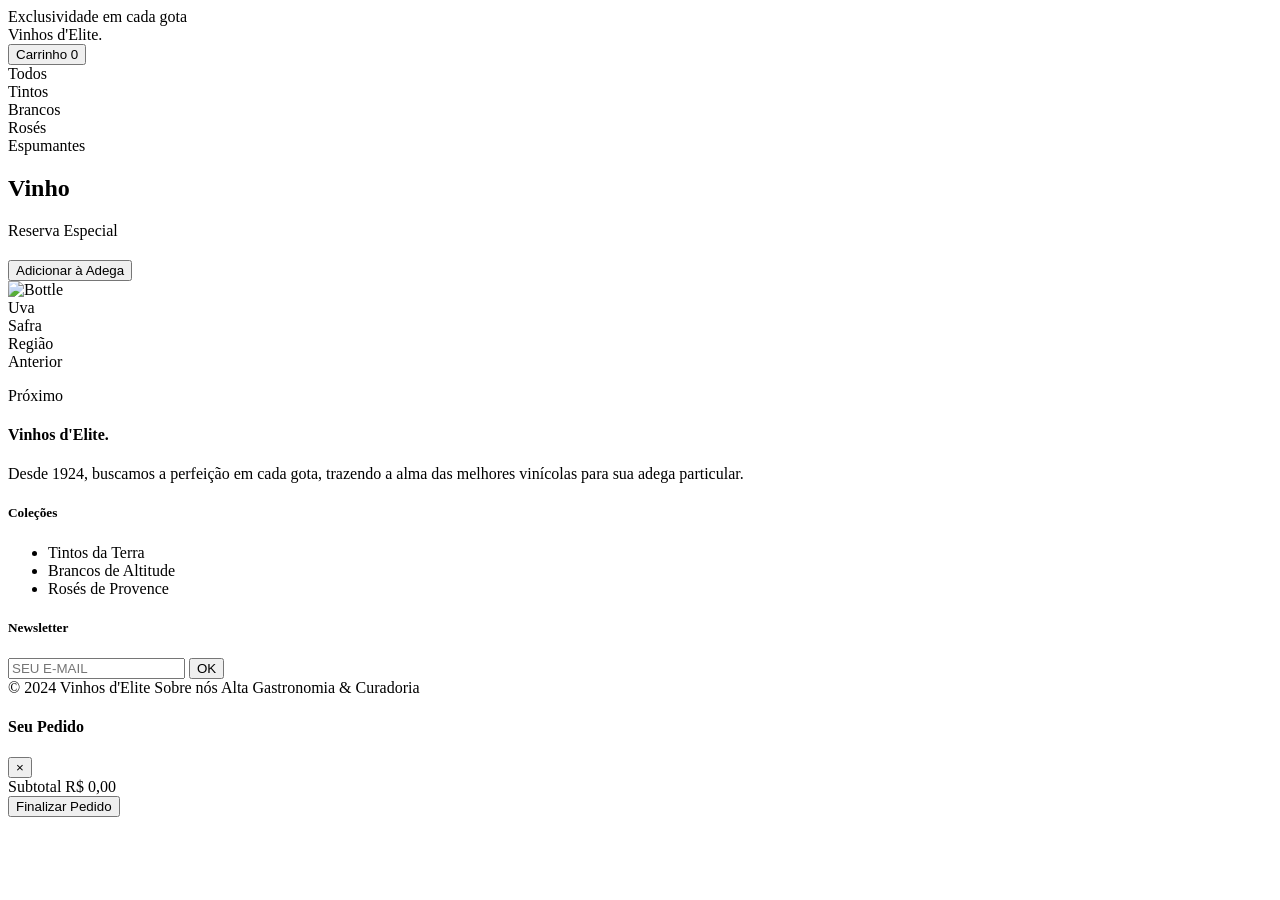
==== pages/index.html @ c45c30ec "mais um dia" ====
<!DOCTYPE html>
<html lang="pt-br">
<head>
    <meta charset="UTF-8">
    <meta name="viewport" content="width=device-width, initial-scale=1.0">
    <title>Vinhos d'Elite | Experiência Sommelier</title>
    <link rel="stylesheet" href="../assets/css/style.css">
</head>
<body>
    <header class="header">
        <div class="header-inner">
            <div class="meta-info">Exclusividade em cada gota</div>
            <div class="logo font-serif">Vinhos d'Elite<span class="logo-dot">.</span></div>
            <div class="header-actions">
                <button id="cartBtn" class="cart-btn">
                    <span class="cart-label">Carrinho</span>
                    <span id="cartCount" class="cart-count">0</span>
                </button>
            </div>
        </div>
        <nav class="nav-bar">
            <div class="nav-container">
                <div class="nav-item active" data-category="all">Todos</div>
                <div class="nav-item" data-category="tinto">Tintos</div>
                <div class="nav-item" data-category="branco">Brancos</div>
                <div class="nav-item" data-category="rose">Rosés</div>
                <div class="nav-item" data-category="espumante">Espumantes</div>
            </div>
        </nav>
    </header>

    <main class="main-content">
        <section class="info-section">
            <h1 id="watermarkText" class="watermark font-serif italic">Vinho</h1>
            <div id="activeWineInfo" class="wine-content">
                <span id="wineGenre" class="wine-genre">Reserva Especial</span>
                <h2 id="wineName" class="wine-name font-serif italic"></h2>
                <p id="wineDesc" class="wine-description"></p>
                <div class="price-container font-serif">
                    <span id="winePrice" class="price-value italic"></span>
                    <span id="wineRegionLabel" class="region-label"></span>
                </div>
                <button id="addToAdega" class="btn-primary">Adicionar à Adega</button>
            </div>
        </section>

        <section class="visual-section">
            <div class="visual-accent"></div>
            <div class="bottle-container">
                <div class="bottle-frame">
                    <img id="activeWinePhoto" src="" alt="Bottle" class="bottle-image">
                    <div class="bottle-glare"></div>
                </div>
                <div class="tech-specs">
                    <div class="spec-item">
                        <span class="spec-title">Uva</span>
                        <span id="wineGrape" class="spec-text font-serif italic"></span>
                    </div>
                    <div class="spec-divider"></div>
                    <div class="spec-item">
                        <span class="spec-title">Safra</span>
                        <span id="wineYear" class="spec-text font-serif"></span>
                    </div>
                    <div class="spec-divider"></div>
                    <div class="spec-item">
                        <span class="spec-title">Região</span>
                        <span id="wineRegion" class="spec-text font-serif"></span>
                    </div>
                </div>
            </div>

            <div class="nav-controls">
                <div id="prevWine" class="nav-card">
                    <span class="nav-dir">Anterior</span>
                    <p id="prevWineName" class="nav-wine-name font-serif italic"></p>
                </div>
                <div id="nextWine" class="nav-card nav-current">
                    <span class="nav-dir">Próximo</span>
                    <p id="nextWineName" class="nav-wine-name font-serif italic"></p>
                </div>
            </div>
        </section>
    </main>

    <footer class="footer">
        <div class="footer-inner">
            <div class="footer-brand">
                <h4 class="footer-logo font-serif italic">Vinhos d'Elite<span class="logo-dot">.</span></h4>
                <p class="footer-desc">Desde 1924, buscamos a perfeição em cada gota, trazendo a alma das melhores vinícolas para sua adega particular.</p>
            </div>
            <div>
                <h5 class="footer-title">Coleções</h5>
                <ul class="footer-links">
                    <li>Tintos da Terra</li>
                    <li>Brancos de Altitude</li>
                    <li>Rosés de Provence</li>
                </ul>
            </div>
            <div>
                <h5 class="footer-title">Newsletter</h5>
                <div class="footer-input-container">
                    <input type="text" placeholder="SEU E-MAIL" class="footer-input">
                    <button class="footer-btn">OK</button>
                </div>
            </div>
        </div>
        <div class="footer-bottom">
            <span>© 2024 Vinhos d'Elite</span>
            <a href="about.html" style="color: inherit; text-decoration: none;">Sobre nós</a>
            <span>Alta Gastronomia & Curadoria</span>
        </div>
    </footer>

    <div id="cartOverlay" class="cart-overlay">
        <aside class="cart-sidebar">
            <div class="cart-header">
                <h4 class="cart-title font-serif italic">Seu Pedido</h4>
                <button id="closeCart" class="cart-close">×</button>
            </div>
            <div id="cartItems" class="cart-items">
            </div>
            <div class="cart-footer">
                <div class="cart-subtotal">
                    <span class="subtotal-label">Subtotal</span>
                    <span id="cartTotal" class="subtotal-value font-serif italic text-brand-gold">R$ 0,00</span>
                </div>
                <button class="btn-primary cart-checkout-btn">Finalizar Pedido</button>
            </div>
        </aside>
    </div>

    <div id="toast" class="toast"></div>

    <script src="../constants.js"></script>
    <script src="../utils/helpers.js"></script>
    <script src="../modules/api.js"></script>
    <script src="../modules/dom.js"></script>
    <script src="../modules/events.js"></script>
    <script src="../assets/js/main.js"></script>
</body>
</html>
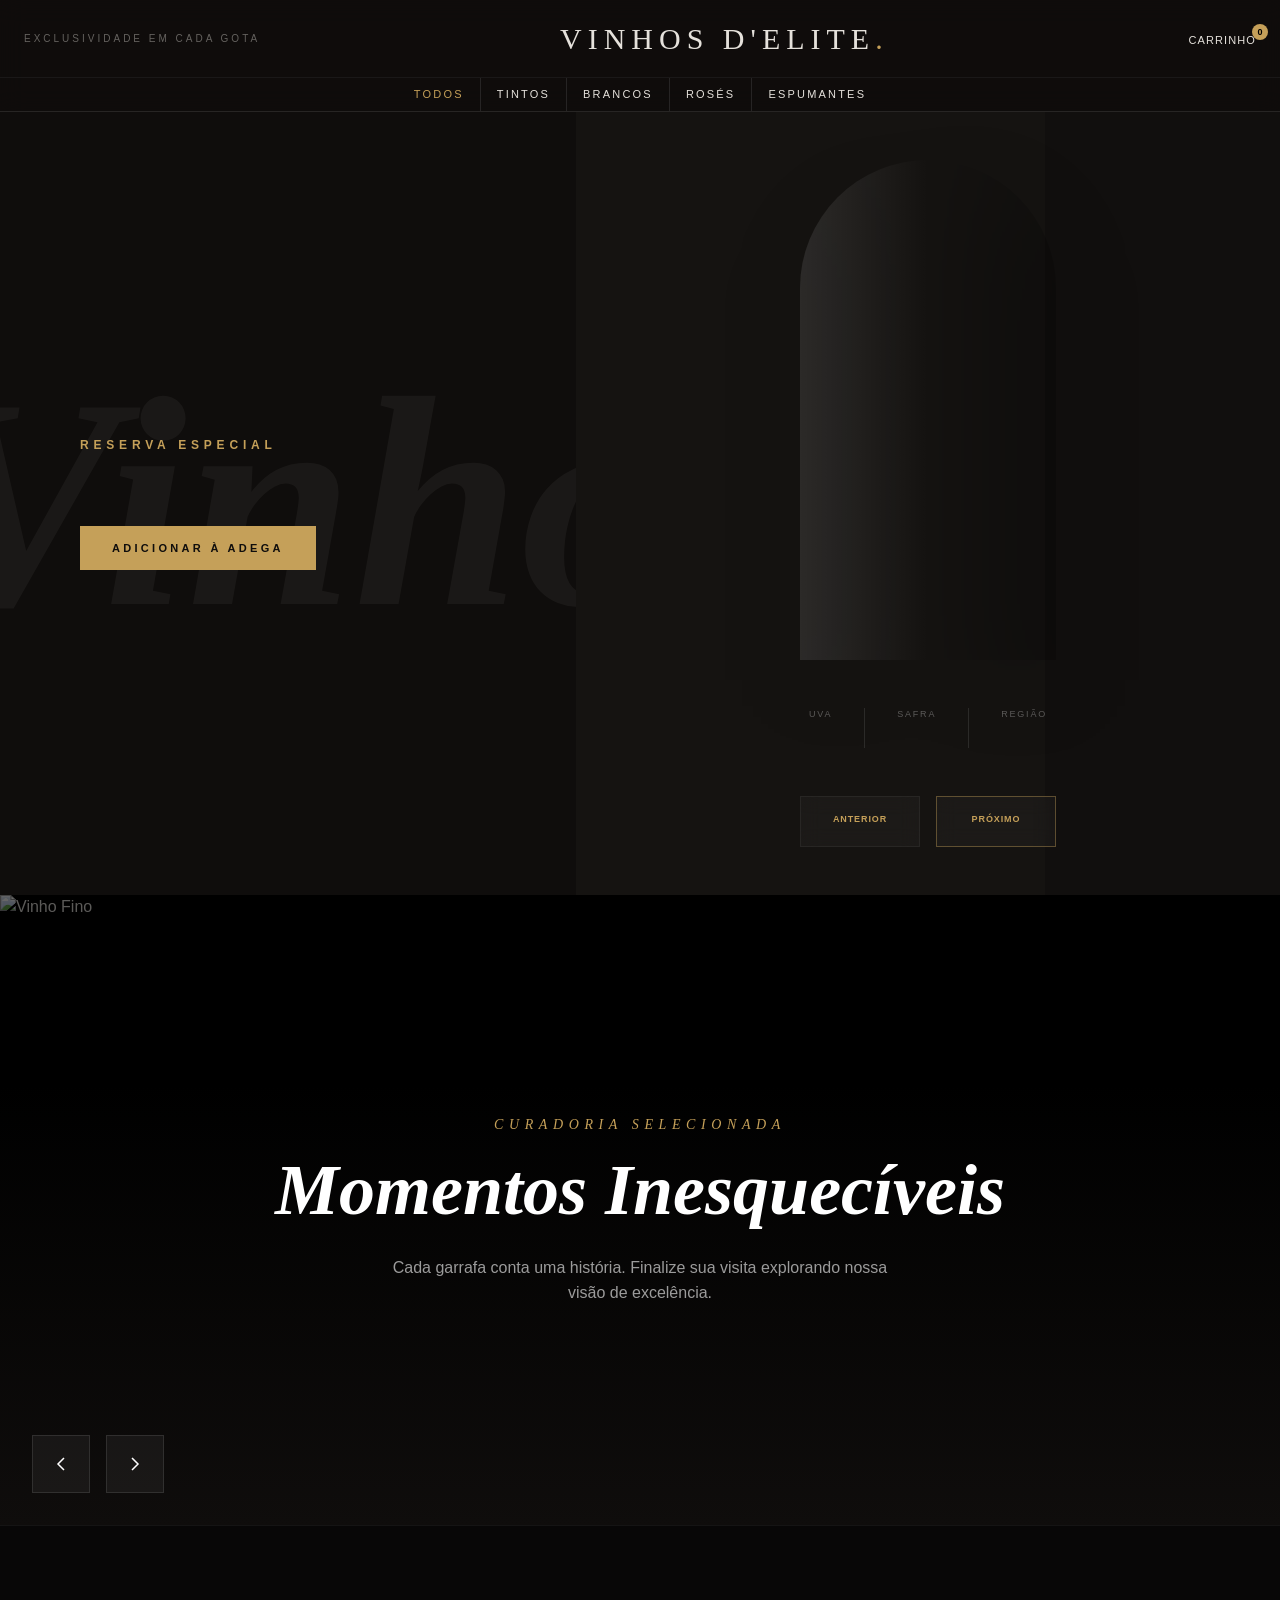
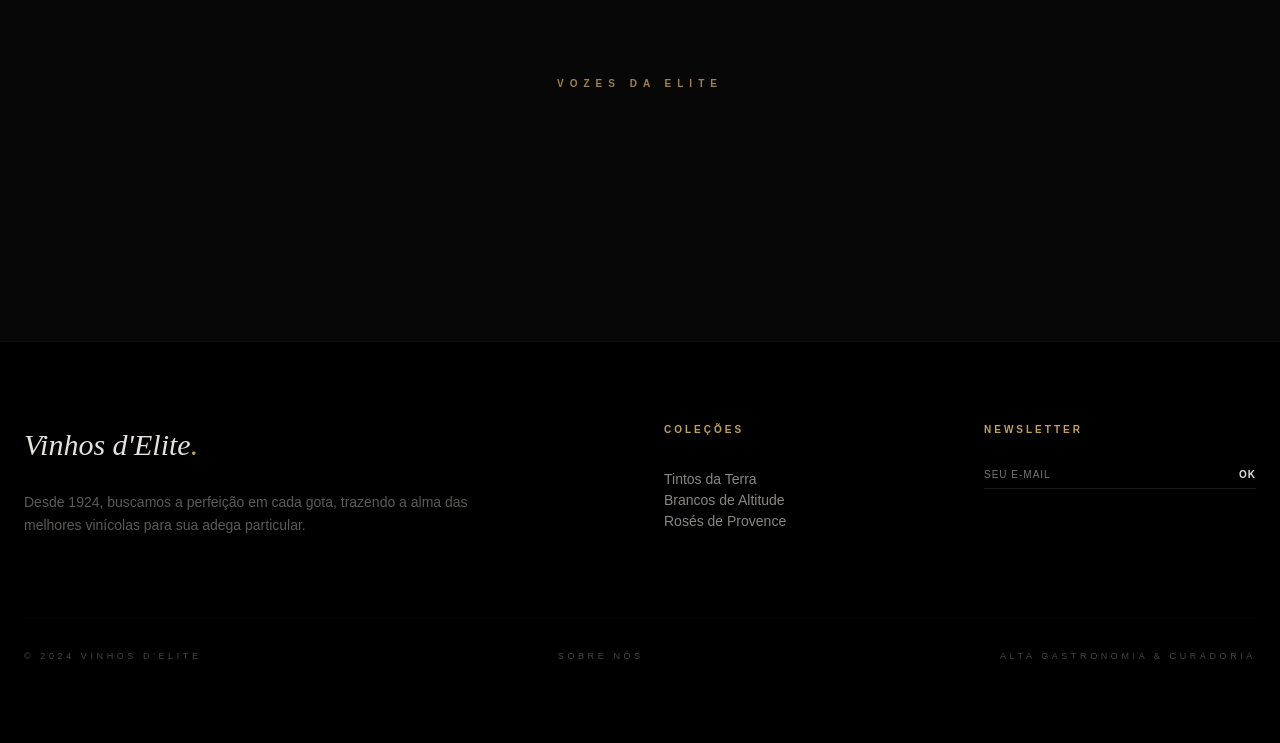
==== commit a92a336e: "Adiciona projeto completo com README" ====
--- a/pages/index.html
+++ b/pages/index.html
@@ -67,20 +67,61 @@
                         <span id="wineRegion" class="spec-text font-serif"></span>
                     </div>
                 </div>
-            </div>
-
-            <div class="nav-controls">
-                <div id="prevWine" class="nav-card">
-                    <span class="nav-dir">Anterior</span>
-                    <p id="prevWineName" class="nav-wine-name font-serif italic"></p>
-                </div>
-                <div id="nextWine" class="nav-card nav-current">
-                    <span class="nav-dir">Próximo</span>
-                    <p id="nextWineName" class="nav-wine-name font-serif italic"></p>
+                
+                <div class="nav-controls">
+                    <div id="prevWine" class="nav-card">
+                        <span class="nav-dir">Anterior</span>
+                        <p id="prevWineName" class="nav-wine-name font-serif italic"></p>
+                    </div>
+                    <div id="nextWine" class="nav-card nav-current">
+                        <span class="nav-dir">Próximo</span>
+                        <p id="nextWineName" class="nav-wine-name font-serif italic"></p>
+                    </div>
                 </div>
             </div>
         </section>
     </main>
+
+    <section class="hero-carousel">
+        <div class="hero-slides">
+            <div class="hero-slide active">
+                <img src="https://images.unsplash.com/photo-1506377247377-2a5b3b417ebb?auto=format&fit=crop&q=80&w=2000" alt="Vinho Fino" class="hero-img">
+                <div class="hero-overlay"></div>
+                <div class="hero-text">
+                    <span class="hero-subtitle italic font-serif">Curadoria Selecionada</span>
+                    <h2 class="hero-title font-serif italic">Momentos Inesquecíveis</h2>
+                    <p class="hero-description">Cada garrafa conta uma história. Finalize sua visita explorando nossa visão de excelência.</p>
+                </div>
+            </div>
+            <div class="hero-slide">
+                <img src="https://images.unsplash.com/photo-1516594915697-87eb3b1c14ea?auto=format&fit=crop&q=80&w=2000" alt="Vinhedos" class="hero-img">
+                <div class="hero-overlay"></div>
+                <div class="hero-text">
+                    <span class="hero-subtitle italic font-serif">Herança Familiar</span>
+                    <h2 class="hero-title font-serif italic">Tradição & Pureza</h2>
+                    <p class="hero-description">Desde 1924, produzindo vinhos que capturam a essência do terroir.</p>
+                </div>
+            </div>
+        </div>
+        
+        <div class="hero-nav">
+            <button id="heroPrev" class="hero-nav-btn">
+                <svg width="24" height="24" viewBox="0 0 24 24" fill="none" stroke="currentColor" stroke-width="1.5"><polyline points="15 18 9 12 15 6"></polyline></svg>
+            </button>
+            <button id="heroNext" class="hero-nav-btn">
+                <svg width="24" height="24" viewBox="0 0 24 24" fill="none" stroke="currentColor" stroke-width="1.5"><polyline points="9 18 15 12 9 6"></polyline></svg>
+            </button>
+        </div>
+        
+        <div id="heroIndicators" class="hero-indicators"></div>
+    </section>
+
+    <section class="testimonials-section">
+        <div class="testimonials-header text-center">
+            <h2 class="testimonials-title">Vozes da Elite</h2>
+        </div>
+        <div id="testimonialsContainer" class="testimonials-grid"></div>
+    </section>
 
     <footer class="footer">
         <div class="footer-inner">
@@ -124,9 +165,54 @@
                     <span class="subtotal-label">Subtotal</span>
                     <span id="cartTotal" class="subtotal-value font-serif italic text-brand-gold">R$ 0,00</span>
                 </div>
-                <button class="btn-primary cart-checkout-btn">Finalizar Pedido</button>
+                <button id="checkoutBtn" class="btn-primary cart-checkout-btn">Finalizar Pedido</button>
             </div>
         </aside>
+    </div>
+
+    <div id="paymentModal" class="payment-modal">
+        <div class="payment-content">
+            <div class="payment-header">
+                <h3 class="payment-title font-serif italic">Pagamento Seguro</h3>
+                <button id="closePayment" class="payment-close">&times;</button>
+            </div>
+            <div class="payment-body">
+                <div class="payment-tabs">
+                    <button class="payment-tab active" data-tab="card">CARTÃO</button>
+                    <button class="payment-tab" data-tab="pix">PIX</button>
+                </div>
+                <div id="cardPayment" class="payment-tab-content active">
+                    <div class="form-group">
+                        <label class="form-label">Nome no Cartão</label>
+                        <input type="text" class="payment-input" placeholder="NOME IMPRESSO">
+                    </div>
+                    <div class="form-group">
+                        <label class="form-label">Número do Cartão</label>
+                        <input type="text" class="payment-input" placeholder="0000 0000 0000 0000">
+                    </div>
+                    <div class="form-row">
+                        <div class="form-group">
+                            <label class="form-label">Validade</label>
+                            <input type="text" class="payment-input" placeholder="MM/AA">
+                        </div>
+                        <div class="form-group">
+                            <label class="form-label">CVV</label>
+                            <input type="text" class="payment-input" placeholder="***">
+                        </div>
+                    </div>
+                </div>
+                <div id="pixPayment" class="payment-tab-content">
+                    <div class="pix-info text-center">
+                        <div class="qrcode-placeholder">
+                            <svg width="140" height="140" viewBox="0 0 24 24" fill="#d4af37"><path d="M3 11V3h8v8H3zm0 10v-8h8v8H3zm10-10V3h8v8h-8zm0 10v-8h8v8h-8zm-8-12h4V5H5v4zm0 10h4v-4H5v4zm10-10h4V5h-4v4zm1-3v1h1V6h-1zm-6 10h4v-4h-4v4z"/></svg>
+                        </div>
+                        <p class="pix-text">Aponte a câmera para o QR Code ou cole a chave abaixo.</p>
+                        <div class="pix-copy-box">00020126360014BR.GOV.BCB...</div>
+                    </div>
+                </div>
+                <button id="confirmPurchase" class="btn-primary confirm-btn">CONFIRMAR RESERVA</button>
+            </div>
+        </div>
     </div>
 
     <div id="toast" class="toast"></div>
@@ -136,6 +222,7 @@
     <script src="../modules/api.js"></script>
     <script src="../modules/dom.js"></script>
     <script src="../modules/events.js"></script>
+    <script src="../modules/carousel.js"></script>
     <script src="../assets/js/main.js"></script>
 </body>
 </html>
--- a/assets/css/style.css
+++ b/assets/css/style.css
@@ -0,0 +1,1110 @@
+@import url('https://fonts.googleapis.com/css2?family=Playfair+Display:ital,wght@0,300;0,400;1,300;1,400&family=Inter:wght@300;400;600&display=swap');
+
+:root {
+    --bg-dark: #0f0d0c;
+    --bg-surface: #151311;
+    --text-paper: #e5e1db;
+    --gold: #c5a059;
+    --gold-dim: rgba(197, 160, 89, 0.4);
+    --white-03: rgba(255, 255, 255, 0.03);
+    --white-05: rgba(255, 255, 255, 0.05);
+    --white-10: rgba(255, 255, 255, 0.1);
+    --font-serif: "Playfair Display", serif;
+    --transition: all 0.4s cubic-bezier(0.4, 0, 0.2, 1);
+}
+
+.hero-carousel {
+    position: relative;
+    height: 70vh;
+    width: 100%;
+    overflow: hidden;
+    background-color: #000;
+}
+
+.hero-slides {
+    height: 100%;
+    width: 100%;
+}
+
+.hero-slide {
+    position: absolute;
+    inset: 0;
+    opacity: 0;
+    transition: opacity 1.2s ease-in-out;
+    display: flex;
+    align-items: center;
+    justify-content: center;
+}
+
+.hero-slide.active {
+    opacity: 1;
+    z-index: 10;
+}
+
+.hero-img {
+    position: absolute;
+    inset: 0;
+    width: 100%;
+    height: 100%;
+    object-fit: cover;
+    filter: brightness(0.4) saturate(0.8);
+    transform: scale(1.1);
+    transition: transform 10s linear;
+}
+
+.hero-slide.active .hero-img {
+    transform: scale(1);
+}
+
+.hero-overlay {
+    position: absolute;
+    inset: 0;
+    background: linear-gradient(to top, var(--bg-dark), transparent 70%);
+}
+
+.hero-text {
+    position: relative;
+    z-index: 20;
+    text-align: center;
+    padding: 0 2rem;
+    max-width: 800px;
+}
+
+.hero-subtitle {
+    display: block;
+    color: var(--gold);
+    font-size: 14px;
+    letter-spacing: 0.4em;
+    text-transform: uppercase;
+    margin-bottom: 1rem;
+    opacity: 0;
+    transform: translateY(20px);
+    transition: all 0.8s 0.3s ease-out;
+}
+
+.hero-title {
+    font-size: clamp(1.8rem, 8vw, 3rem);
+    color: #fff;
+    line-height: 1.1;
+    margin-bottom: 1.5rem;
+    opacity: 0;
+    transform: translateY(20px);
+    transition: all 0.8s 0.5s ease-out;
+}
+
+.hero-description {
+    color: rgba(255, 255, 255, 0.6);
+    font-size: 1rem;
+    line-height: 1.6;
+    max-width: 500px;
+    margin: 0 auto;
+    opacity: 0;
+    transform: translateY(20px);
+    transition: all 0.8s 0.7s ease-out;
+}
+
+@media (min-width: 768px) {
+    .hero-title { font-size: clamp(3rem, 6vw, 4.5rem); }
+}
+
+.hero-slide.active .hero-subtitle,
+.hero-slide.active .hero-title,
+.hero-slide.active .hero-description {
+    opacity: 1;
+    transform: translateY(0);
+}
+
+.hero-nav {
+    position: absolute;
+    bottom: 2rem;
+    left: 2rem;
+    z-index: 30;
+    display: flex;
+    gap: 1rem;
+}
+
+.hero-nav-btn {
+    background: rgba(255, 255, 255, 0.05);
+    border: 1px solid rgba(255, 255, 255, 0.1);
+    color: #fff;
+    padding: 1rem;
+    cursor: pointer;
+    transition: var(--transition);
+    display: flex;
+    align-items: center;
+    justify-content: center;
+}
+
+.hero-nav-btn:hover {
+    background: var(--gold);
+    color: var(--bg-dark);
+    border-color: var(--gold);
+}
+
+.hero-indicators {
+    position: absolute;
+    bottom: 2rem;
+    right: 2rem;
+    z-index: 30;
+    display: flex;
+    gap: 0.75rem;
+}
+
+.indicator-dot {
+    width: 40px;
+    height: 2px;
+    background: rgba(255, 255, 255, 0.2);
+    cursor: pointer;
+    transition: var(--transition);
+}
+
+.indicator-dot.active {
+    background: var(--gold);
+    width: 60px;
+}
+
+* {
+    margin: 0;
+    padding: 0;
+    box-sizing: border-box;
+}
+
+body {
+    background-color: var(--bg-dark);
+    color: var(--text-paper);
+    font-family: -apple-system, BlinkMacSystemFont, "Segoe UI", Roboto, Helvetica, Arial, sans-serif;
+    line-height: 1.5;
+    min-height: 100vh;
+    display: flex;
+    flex-direction: column;
+}
+
+.font-serif {
+    font-family: "Georgia", "Times New Roman", serif;
+}
+
+.italic {
+    font-style: italic;
+}
+
+.header {
+    border-bottom: 1px solid var(--white-10);
+    background-color: rgba(15, 13, 12, 0.8);
+    backdrop-filter: blur(12px);
+    position: sticky;
+    top: 0;
+    z-index: 50;
+}
+
+.header-inner {
+    max-width: 1280px;
+    margin: 0 auto;
+    padding: 1rem 1.5rem;
+    display: flex;
+    justify-content: space-between;
+    align-items: center;
+}
+
+.meta-info {
+    display: none;
+}
+
+@media (min-width: 768px) {
+    .meta-info {
+        display: block;
+        font-size: 10px;
+        text-transform: uppercase;
+        letter-spacing: 0.3em;
+        opacity: 0.4;
+    }
+}
+
+.logo {
+    font-size: 1.875rem;
+    letter-spacing: 0.2em;
+    text-transform: uppercase;
+    font-weight: 300;
+}
+
+.logo-dot {
+    color: var(--gold);
+}
+
+.cart-btn {
+    position: relative;
+    background: none;
+    border: none;
+    color: inherit;
+    cursor: pointer;
+    transition: var(--transition);
+}
+
+.cart-btn:hover {
+    color: var(--gold);
+}
+
+.cart-label {
+    font-size: 11px;
+    text-transform: uppercase;
+    letter-spacing: 0.1em;
+    font-weight: 500;
+}
+
+.cart-count {
+    position: absolute;
+    top: -0.5rem;
+    right: -0.75rem;
+    background-color: var(--gold);
+    color: #000;
+    font-size: 9px;
+    width: 1rem;
+    height: 1rem;
+    border-radius: 50%;
+    display: flex;
+    align-items: center;
+    justify-content: center;
+    font-weight: 700;
+}
+
+.nav-bar {
+    border-top: 1px solid var(--white-05);
+}
+
+.nav-container {
+    max-width: 1280px;
+    margin: 0 auto;
+    display: flex;
+    justify-content: center;
+}
+
+.nav-item {
+    padding: 0.5rem 1rem;
+    font-size: 11px;
+    text-transform: uppercase;
+    letter-spacing: 0.2em;
+    cursor: pointer;
+    border-right: 1px solid var(--white-10);
+    transition: var(--transition);
+}
+
+.nav-item:last-child {
+    border-right: none;
+}
+
+.nav-item:hover, .nav-item.active {
+    color: var(--gold);
+}
+
+.main-content {
+    flex: 1;
+    display: flex;
+    flex-direction: column;
+}
+
+@media (min-width: 768px) {
+    .main-content {
+        flex-direction: row;
+    }
+}
+
+.info-section {
+    width: 100%;
+    padding: 3rem 2rem;
+    position: relative;
+    overflow: hidden;
+    display: flex;
+    flex-direction: column;
+    justify-content: center;
+}
+
+@media (min-width: 768px) {
+    .info-section {
+        width: 45%;
+        padding: 0 5rem;
+    }
+}
+
+.watermark {
+    position: absolute;
+    left: -5rem;
+    top: 50%;
+    transform: translateY(-50%);
+    opacity: 0.05;
+    pointer-events: none;
+    font-size: 200px;
+    white-space: nowrap;
+}
+
+@media (min-width: 768px) {
+    .watermark {
+        font-size: 300px;
+    }
+}
+
+.wine-content {
+    position: relative;
+    z-index: 10;
+}
+
+.wine-genre {
+    display: block;
+    font-size: 12px;
+    letter-spacing: 0.4em;
+    text-transform: uppercase;
+    color: var(--gold);
+    font-weight: 700;
+    margin-bottom: 1rem;
+}
+
+.wine-name {
+    font-size: clamp(1.8rem, 10vw, 3rem);
+    line-height: 1;
+    margin-bottom: 1.5rem;
+    font-weight: 300;
+    overflow-wrap: break-word;
+}
+
+@media (min-width: 768px) {
+    .wine-name {
+        font-size: clamp(3rem, 5vw, 4.5rem);
+        line-height: 1.1;
+    }
+}
+
+.wine-description {
+    color: rgba(229, 225, 219, 0.5);
+    line-height: 1.625;
+    margin-bottom: 2rem;
+    max-width: 24rem;
+    font-size: 0.875rem;
+}
+
+.price-container {
+    display: flex;
+    align-items: baseline;
+    gap: 1rem;
+    margin-bottom: 2.5rem;
+}
+
+.price-value {
+    font-size: 1.875rem;
+    color: var(--gold);
+}
+
+.region-label {
+    color: rgba(255, 255, 255, 0.2);
+    font-size: 10px;
+    text-transform: uppercase;
+    letter-spacing: 0.1em;
+}
+
+.btn-primary {
+    background-color: var(--gold);
+    color: var(--bg-dark);
+    padding: 1rem 2rem;
+    font-size: 11px;
+    text-transform: uppercase;
+    letter-spacing: 0.3em;
+    font-weight: 700;
+    border: none;
+    cursor: pointer;
+    transition: var(--transition);
+}
+
+.btn-primary:hover {
+    filter: brightness(1.1);
+}
+
+.visual-section {
+    width: 100%;
+    background-color: var(--bg-surface);
+    position: relative;
+    display: flex;
+    align-items: center;
+    justify-content: center;
+    padding: 3rem 0;
+}
+
+@media (min-width: 768px) {
+    .visual-section {
+        width: 55%;
+    }
+}
+
+.visual-accent {
+    position: absolute;
+    right: 0;
+    top: 0;
+    height: 100%;
+    width: 33.333333%;
+    background-color: rgba(0, 0, 0, 0.2);
+}
+
+.bottle-container {
+    position: relative;
+    z-index: 10;
+    display: flex;
+    flex-direction: column;
+    align-items: center;
+}
+
+.bottle-frame {
+    width: 12rem;
+    height: 400px;
+    border-radius: 9999px 9999px 0.75rem 0.75rem;
+    position: relative;
+    overflow: hidden;
+    filter: drop-shadow(0 20px 40px rgba(0, 0, 0, 0.8));
+}
+
+@media (min-width: 768px) {
+    .bottle-frame {
+        width: 16rem;
+        height: 500px;
+    }
+}
+
+.bottle-image {
+    width: 100%;
+    height: 100%;
+    object-fit: cover;
+    transition: opacity 0.5s;
+}
+
+.bottle-glare {
+    position: absolute;
+    inset: 0;
+    background: linear-gradient(to right, rgba(255, 255, 255, 0.1), transparent, rgba(0, 0, 0, 0.2));
+    pointer-events: none;
+}
+
+.tech-specs {
+    margin-top: 3rem;
+    display: flex;
+    gap: 1.5rem;
+    margin-bottom: 3rem;
+}
+
+@media (min-width: 768px) {
+    .tech-specs {
+        gap: 2rem;
+        margin-bottom: 0;
+    }
+}
+
+.spec-item {
+    text-align: center;
+}
+
+.spec-title {
+    display: block;
+    font-size: 9px;
+    text-transform: uppercase;
+    letter-spacing: 0.2em;
+    color: rgba(255, 255, 255, 0.3);
+    margin-bottom: 0.5rem;
+}
+
+.spec-text {
+    font-size: 0.75rem;
+}
+
+@media (min-width: 768px) {
+    .spec-text {
+        font-size: 0.875rem;
+    }
+}
+
+.spec-divider {
+    width: 1px;
+    height: 2.5rem;
+    background-color: rgba(255, 255, 255, 0.1);
+}
+
+.nav-controls {
+    margin-top: 2rem;
+    display: flex;
+    flex-direction: row;
+    gap: 1rem;
+    z-index: 40;
+    width: 100%;
+    justify-content: center;
+}
+
+@media (min-width: 768px) {
+    .nav-controls {
+        margin-top: 3rem;
+    }
+}
+
+.nav-card {
+    background: rgba(255, 255, 255, 0.03);
+    backdrop-filter: blur(10px);
+    border: 1px solid rgba(255, 255, 255, 0.05);
+    padding: 0.75rem;
+    flex: 1;
+    min-width: 0;
+    cursor: pointer;
+    transition: var(--transition);
+    text-align: center;
+}
+
+@media (min-width: 768px) {
+    .nav-card {
+        padding: 1rem;
+        max-width: 13rem;
+    }
+}
+
+.nav-card:hover {
+    background-color: rgba(255, 255, 255, 0.1);
+}
+
+.nav-current {
+    border-color: var(--gold-dim);
+}
+
+.nav-dir {
+    display: block;
+    font-size: 9px;
+    text-transform: uppercase;
+    color: var(--gold);
+    font-weight: 700;
+    letter-spacing: 0.1em;
+}
+
+.nav-wine-name {
+    font-size: 10px;
+    white-space: normal;
+    width: 100%;
+    line-height: 1.2;
+    margin-top: 0.25rem;
+    display: -webkit-box;
+    -webkit-line-clamp: 2;
+    -webkit-box-orient: vertical;
+    overflow: hidden;
+}
+
+@media (min-width: 768px) {
+    .nav-wine-name {
+        font-size: 11px;
+    }
+}
+
+.testimonials-section {
+    padding: 150px 5%;
+    background-color: #080707;
+    text-align: center;
+    border-top: 1px solid var(--white-05);
+}
+
+.testimonials-header {
+    margin-bottom: 100px;
+}
+
+.testimonials-title {
+    font-size: 10px;
+    letter-spacing: 0.6em;
+    text-transform: uppercase;
+    color: var(--gold);
+    opacity: 0.8;
+}
+
+.testimonials-grid {
+    display: flex;
+    flex-direction: column;
+    gap: 120px;
+    max-width: 800px;
+    margin: 0 auto;
+}
+
+.testimonial-card {
+    background: transparent;
+    padding: 0;
+    border: none;
+    position: relative;
+    display: flex;
+    flex-direction: column;
+    align-items: center;
+}
+
+.testimonial-text {
+    color: #fff;
+    font-size: 2.25rem;
+    line-height: 1.3;
+    margin-bottom: 3rem;
+    font-family: var(--font-serif);
+    font-style: italic;
+    font-weight: 300;
+    max-width: 700px;
+}
+
+.testimonial-author {
+    color: rgba(255, 255, 255, 0.3);
+    font-weight: 400;
+    font-size: 0.75rem;
+    text-transform: uppercase;
+    letter-spacing: 0.5em;
+}
+
+.testimonial-card::after {
+    content: '';
+    width: 30px;
+    height: 1px;
+    background-color: var(--white-10);
+    margin-top: 60px;
+}
+
+.testimonial-card:last-child::after {
+    display: none;
+}
+
+.payment-modal {
+    position: fixed;
+    inset: 0;
+    z-index: 2000;
+    background: rgba(0, 0, 0, 0.9);
+    backdrop-filter: blur(10px);
+    display: none;
+    align-items: center;
+    justify-content: center;
+    opacity: 0;
+    transition: opacity 0.4s ease;
+}
+
+.payment-modal.active {
+    display: flex;
+    opacity: 1;
+}
+
+.payment-content {
+    background: var(--bg-surface);
+    width: 90%;
+    max-width: 500px;
+    border: 1px solid var(--white-10);
+    transform: translateY(20px);
+    transition: transform 0.4s ease;
+}
+
+.payment-modal.active .payment-content {
+    transform: translateY(0);
+}
+
+.payment-header {
+    padding: 1.5rem 2rem;
+    border-bottom: 1px solid var(--white-10);
+    display: flex;
+    justify-content: space-between;
+    align-items: center;
+}
+
+.payment-title {
+    font-size: 1.5rem;
+    color: var(--gold);
+}
+
+.payment-close {
+    background: none;
+    border: none;
+    color: #fff;
+    font-size: 2rem;
+    cursor: pointer;
+}
+
+.payment-body {
+    padding: 2rem;
+}
+
+.payment-tabs {
+    display: flex;
+    gap: 1rem;
+    margin-bottom: 2rem;
+}
+
+.payment-tab {
+    flex: 1;
+    background: none;
+    border: 1px solid var(--white-10);
+    color: rgba(255, 255, 255, 0.5);
+    padding: 0.75rem;
+    cursor: pointer;
+    font-size: 0.8rem;
+    letter-spacing: 0.1em;
+    transition: var(--transition);
+}
+
+.payment-tab.active {
+    border-color: var(--gold);
+    color: var(--gold);
+}
+
+.payment-tab-content {
+    display: none;
+}
+
+.payment-tab-content.active {
+    display: block;
+}
+
+.form-group {
+    margin-bottom: 1.5rem;
+}
+
+.form-label {
+    display: block;
+    color: rgba(255, 255, 255, 0.5);
+    font-size: 0.7rem;
+    text-transform: uppercase;
+    margin-bottom: 0.5rem;
+}
+
+.payment-input {
+    width: 100%;
+    background: rgba(255, 255, 255, 0.05);
+    border: 1px solid var(--white-10);
+    color: #fff;
+    padding: 1rem;
+    outline: none;
+}
+
+.payment-input:focus {
+    border-color: var(--gold);
+}
+
+.form-row {
+    display: flex;
+    gap: 1rem;
+}
+
+.confirm-btn {
+    width: 100%;
+    margin-top: 1rem;
+}
+
+.pix-info {
+    padding: 1rem 0;
+}
+
+.qrcode-placeholder {
+    background: #fff;
+    padding: 1.5rem;
+    display: inline-block;
+    margin-bottom: 1.5rem;
+}
+
+.pix-text {
+    color: rgba(255, 255, 255, 0.6);
+    font-size: 0.9rem;
+    margin-bottom: 1rem;
+}
+
+.pix-copy-box {
+    background: rgba(255, 255, 255, 0.05);
+    padding: 1rem;
+    font-family: monospace;
+    font-size: 0.8rem;
+    word-break: break-all;
+    border: 1px dashed var(--white-10);
+}
+
+.footer {
+    background-color: #000;
+    color: var(--text-paper);
+    padding: 5rem 1.5rem;
+    border-top: 1px solid var(--white-05);
+}
+
+.footer-inner {
+    max-width: 1280px;
+    margin: 0 auto;
+    display: grid;
+    grid-template-columns: 1fr;
+    gap: 3rem;
+}
+
+@media (min-width: 768px) {
+    .footer-inner {
+        grid-template-columns: repeat(4, 1fr);
+    }
+}
+
+.footer-brand {
+    grid-column: span 1;
+}
+
+@media (min-width: 768px) {
+    .footer-brand {
+        grid-column: span 2;
+    }
+}
+
+.footer-logo {
+    font-size: 1.875rem;
+    margin-bottom: 1.5rem;
+    font-weight: 300;
+}
+
+.footer-desc {
+    color: rgba(229, 225, 219, 0.4);
+    max-width: 28rem;
+    line-height: 1.625;
+    font-size: 0.875rem;
+}
+
+.footer-title {
+    font-size: 10px;
+    text-transform: uppercase;
+    letter-spacing: 0.3em;
+    margin-bottom: 2rem;
+    font-weight: 700;
+    color: var(--gold);
+}
+
+.footer-links {
+    list-style: none;
+    color: rgba(229, 225, 219, 0.6);
+    font-size: 0.875rem;
+}
+
+.footer-input-container {
+    display: flex;
+    border-bottom: 1px solid var(--white-10);
+    padding-bottom: 0.5rem;
+}
+
+.footer-input {
+    background: transparent;
+    border: none;
+    outline: none;
+    font-size: 10px;
+    width: 100%;
+    letter-spacing: 0.1em;
+    color: #fff;
+}
+
+.footer-btn {
+    font-size: 10px;
+    text-transform: uppercase;
+    letter-spacing: 0.1em;
+    font-weight: 700;
+    background: none;
+    border: none;
+    color: inherit;
+    cursor: pointer;
+    transition: var(--transition);
+}
+
+.footer-btn:hover {
+    color: var(--gold);
+}
+
+.footer-bottom {
+    max-width: 1280px;
+    margin: 5rem auto 0;
+    padding-top: 2rem;
+    border-top: 1px solid var(--white-05);
+    font-size: 9px;
+    text-transform: uppercase;
+    letter-spacing: 0.4em;
+    opacity: 0.3;
+    display: flex;
+    justify-content: space-between;
+}
+
+.cart-overlay {
+    position: fixed;
+    inset: 0;
+    background-color: rgba(0, 0, 0, 0.8);
+    z-index: 100;
+    opacity: 0;
+    pointer-events: none;
+    backdrop-filter: blur(4px);
+    transition: opacity 0.3s;
+}
+
+.cart-overlay.active {
+    opacity: 1;
+    pointer-events: auto;
+}
+
+.cart-sidebar {
+    position: absolute;
+    right: 0;
+    top: 0;
+    height: 100%;
+    width: 100%;
+    max-width: 24rem;
+    background-color: #111;
+    box-shadow: 0 25px 50px -12px rgba(0, 0, 0, 0.25);
+    padding: 2rem;
+    display: flex;
+    flex-direction: column;
+    transform: translateX(100%);
+    transition: transform 0.3s;
+    border-left: 1px solid var(--white-05);
+}
+
+.cart-overlay.active .cart-sidebar {
+    transform: translateX(0);
+}
+
+.cart-header {
+    display: flex;
+    justify-content: space-between;
+    align-items: center;
+    margin-bottom: 2rem;
+    border-bottom: 1px solid var(--white-10);
+    padding-bottom: 1rem;
+}
+
+.cart-title {
+    font-size: 1.5rem;
+}
+
+.cart-close {
+    cursor: pointer;
+    transition: var(--transition);
+    background: none;
+    border: none;
+    color: #fff;
+    font-size: 24px;
+}
+
+.cart-close:hover {
+    color: var(--gold);
+}
+
+.cart-items {
+    flex: 1;
+    overflow-y: auto;
+    display: flex;
+    flex-direction: column;
+    gap: 1.5rem;
+}
+
+.cart-item {
+    display: flex;
+    gap: 1rem;
+    align-items: center;
+}
+
+.cart-item-img-container {
+    position: relative;
+    overflow: hidden;
+    width: 4rem;
+    height: 5rem;
+    border-radius: 0.25rem;
+    border: 1px solid var(--white-05);
+}
+
+.cart-item-img {
+    width: 100%;
+    height: 100%;
+    object-fit: cover;
+    filter: grayscale(100%);
+}
+
+.cart-item:hover .cart-item-img {
+    filter: grayscale(0);
+}
+
+.cart-item-info {
+    flex: 1;
+}
+
+.cart-item-name {
+    font-size: 0.75rem;
+    font-weight: 500;
+}
+
+.cart-item-price {
+    font-size: 9px;
+    color: var(--gold);
+    text-transform: uppercase;
+    letter-spacing: 0.1em;
+    margin-top: 0.25rem;
+}
+
+.cart-item-remove {
+    background: none;
+    border: none;
+    color: rgba(255, 255, 255, 0.2);
+    cursor: pointer;
+    transition: var(--transition);
+    padding: 0.5rem;
+}
+
+.cart-item-remove:hover {
+    color: var(--gold);
+}
+
+.cart-footer {
+    margin-top: 2rem;
+    border-top: 1px solid var(--white-10);
+    padding-top: 2rem;
+}
+
+.cart-subtotal {
+    display: flex;
+    justify-content: space-between;
+    align-items: flex-end;
+    margin-bottom: 2rem;
+}
+
+.subtotal-label {
+    font-size: 11px;
+    text-transform: uppercase;
+    letter-spacing: 0.2em;
+    opacity: 0.4;
+}
+
+.subtotal-value {
+    font-size: 1.5rem;
+    font-weight: 300;
+}
+
+.cart-checkout-btn {
+    width: 100%;
+    letter-spacing: 0.4em;
+    padding-top: 1rem;
+    padding-bottom: 1rem;
+}
+
+.toast {
+    position: fixed;
+    bottom: 2rem;
+    left: 50%;
+    transform: translateX(-50%);
+    background-color: var(--gold);
+    color: var(--bg-dark);
+    padding: 1rem 2rem;
+    font-size: 10px;
+    text-transform: uppercase;
+    letter-spacing: 0.3em;
+    font-weight: 700;
+    box-shadow: 0 25px 50px -12px rgba(0, 0, 0, 0.5);
+    z-index: 200;
+    opacity: 0;
+    transition: opacity 0.3s;
+    pointer-events: none;
+    border: 1px solid var(--white-10);
+}
+
+.toast.active {
+    opacity: 1;
+}
+
+.empty-cart {
+    display: flex;
+    flex-direction: column;
+    align-items: center;
+    justify-content: center;
+    height: 10rem;
+    opacity: 0.3;
+}
+
+.empty-cart-text {
+    font-size: 9px;
+    text-transform: uppercase;
+    letter-spacing: 0.3em;
+}
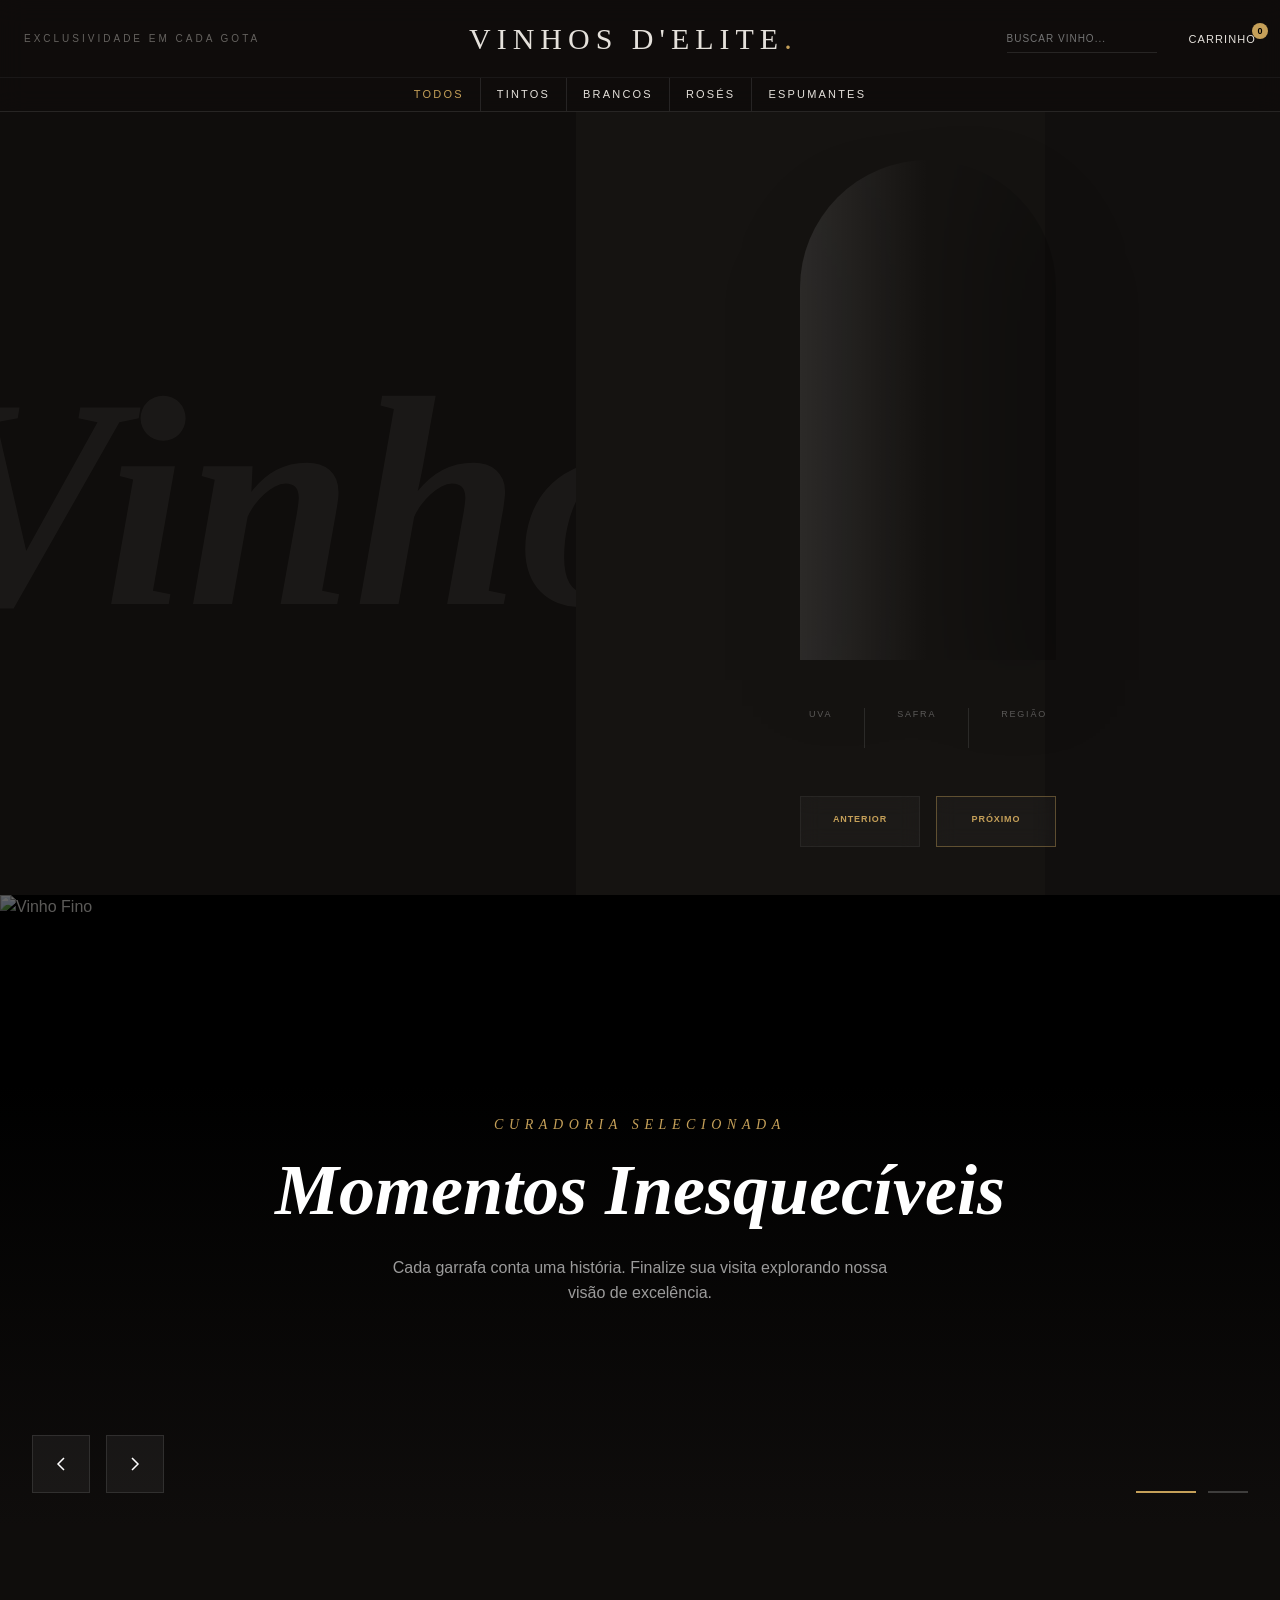
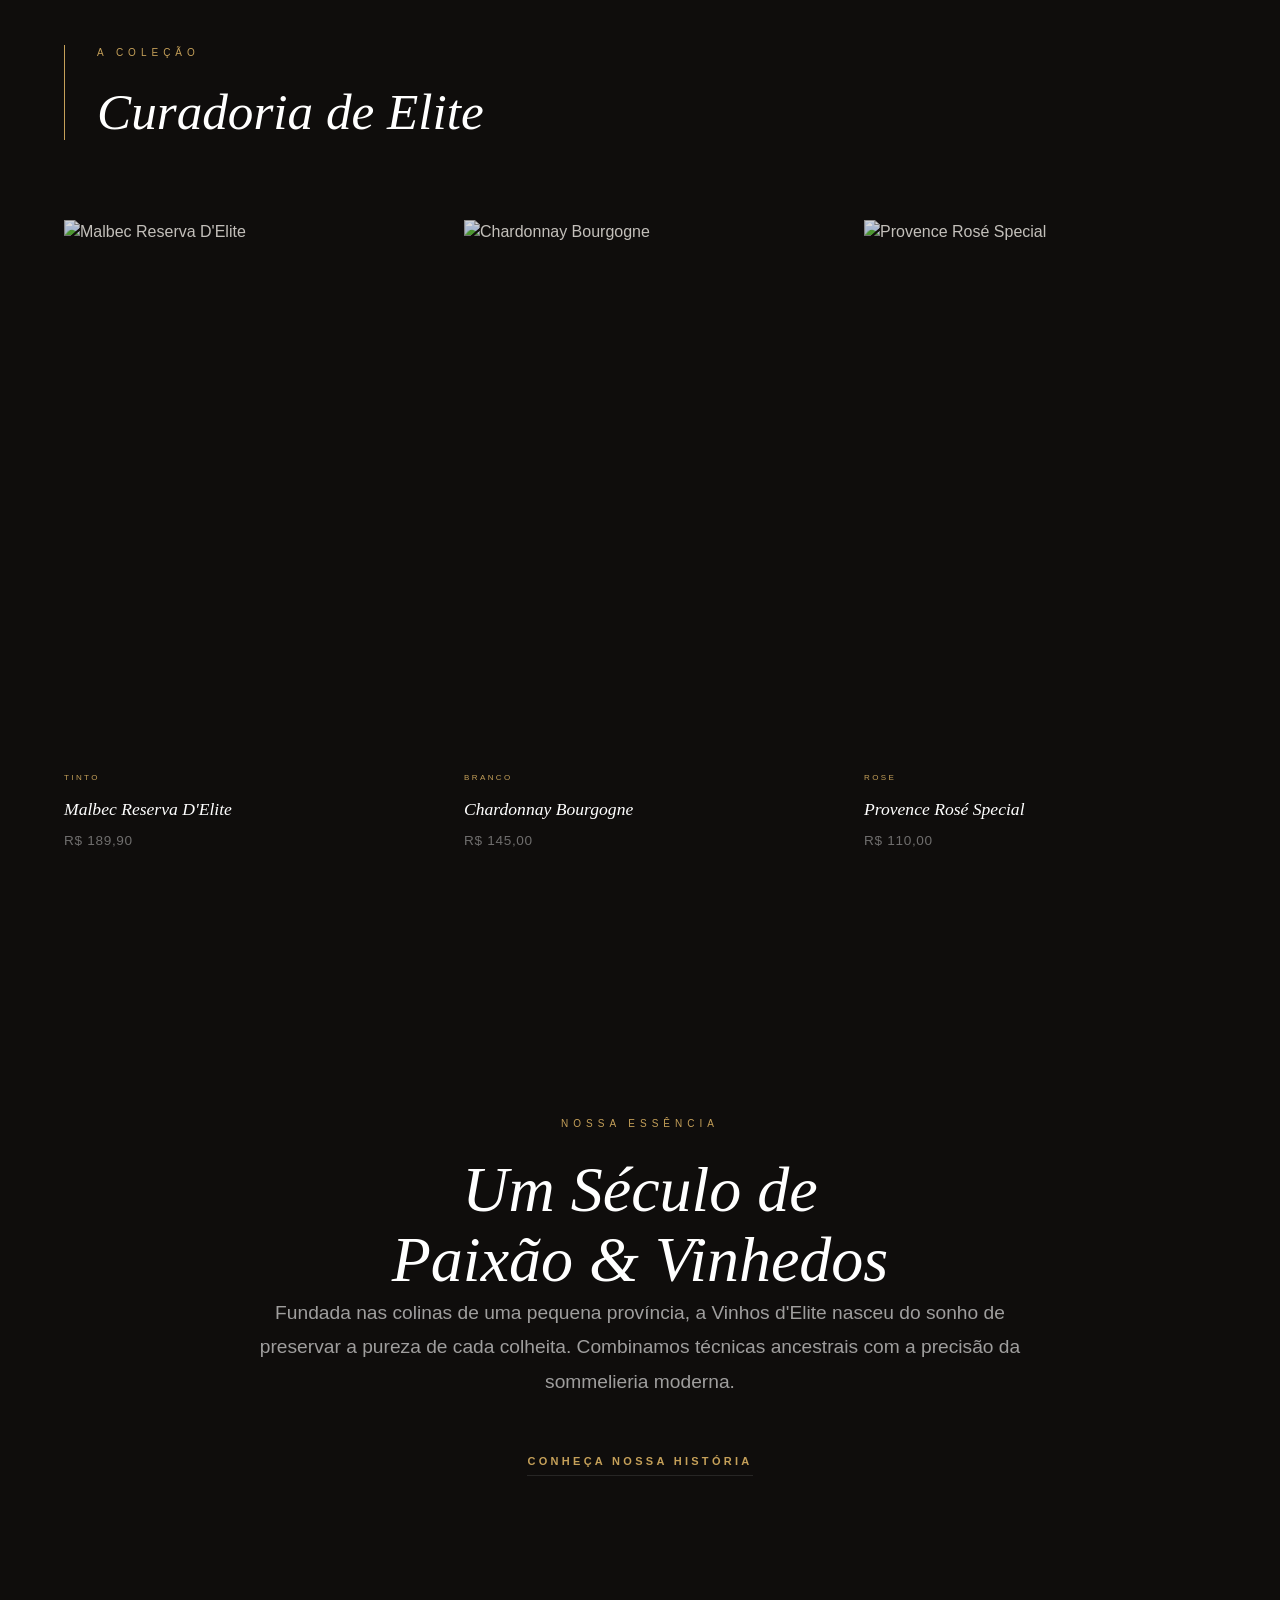
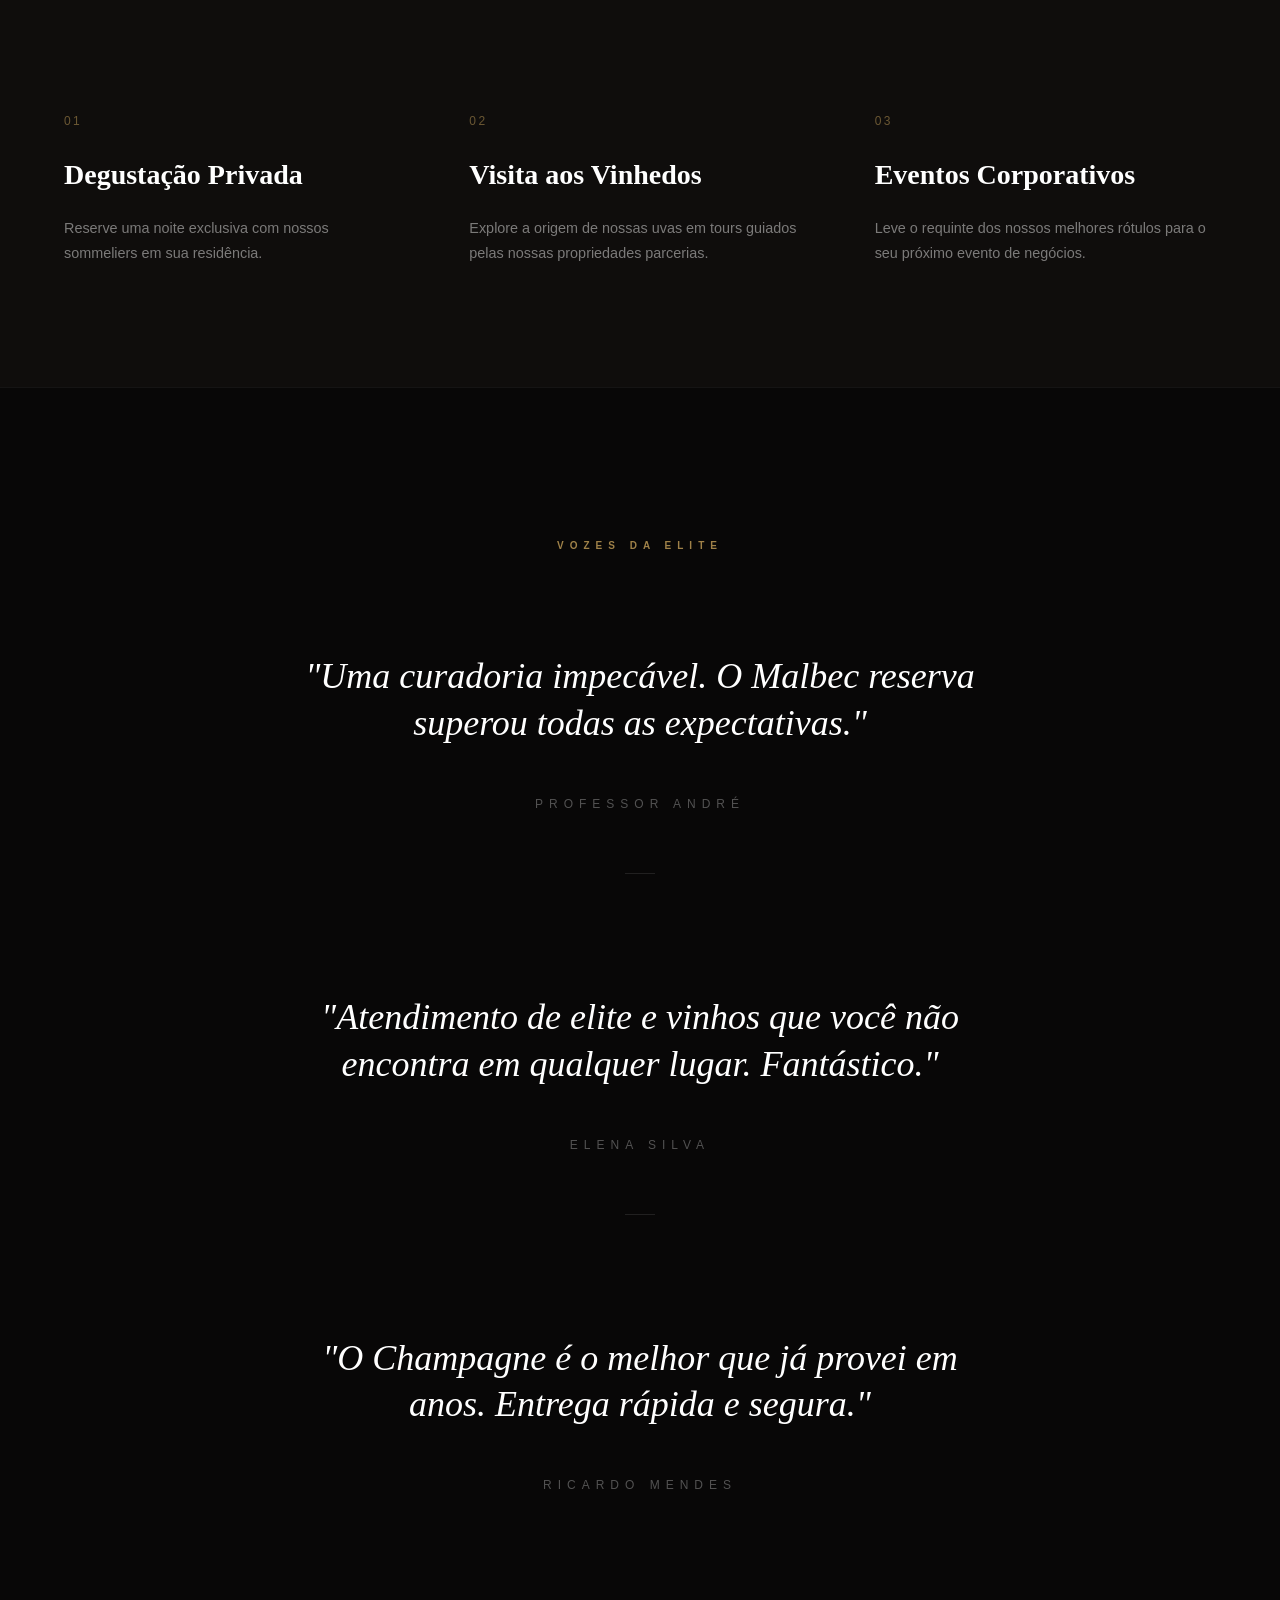
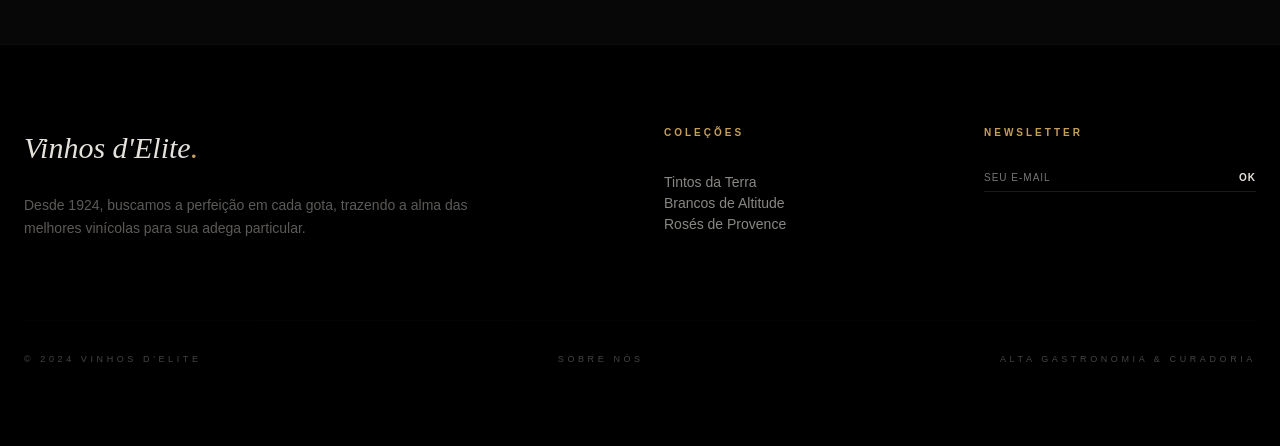
==== commit b8bdbe92: "atualizacao" ====
--- a/pages/index.html
+++ b/pages/index.html
@@ -12,6 +12,10 @@
             <div class="meta-info">Exclusividade em cada gota</div>
             <div class="logo font-serif">Vinhos d'Elite<span class="logo-dot">.</span></div>
             <div class="header-actions">
+                <div class="search-container">
+                    <input type="text" id="searchInput" placeholder="BUSCAR VINHO..." class="search-input">
+                    <div id="searchResults" class="search-results"></div>
+                </div>
                 <button id="cartBtn" class="cart-btn">
                     <span class="cart-label">Carrinho</span>
                     <span id="cartCount" class="cart-count">0</span>
@@ -48,7 +52,7 @@
             <div class="visual-accent"></div>
             <div class="bottle-container">
                 <div class="bottle-frame">
-                    <img id="activeWinePhoto" src="" alt="Bottle" class="bottle-image">
+                    <img id="activeWinePhoto" src="https://images.unsplash.com/photo-1553120158-621b1774650c?auto=format&fit=max&q=90&w=1200" alt="Bottle" class="bottle-image">
                     <div class="bottle-glare"></div>
                 </div>
                 <div class="tech-specs">
@@ -85,7 +89,7 @@
     <section class="hero-carousel">
         <div class="hero-slides">
             <div class="hero-slide active">
-                <img src="https://images.unsplash.com/photo-1506377247377-2a5b3b417ebb?auto=format&fit=crop&q=80&w=2000" alt="Vinho Fino" class="hero-img">
+                <img src="https://images.unsplash.com/photo-1510812431401-41d2bd2722f3?auto=format&fit=max&q=90&w=2000" alt="Vinho Fino" class="hero-img">
                 <div class="hero-overlay"></div>
                 <div class="hero-text">
                     <span class="hero-subtitle italic font-serif">Curadoria Selecionada</span>
@@ -94,7 +98,7 @@
                 </div>
             </div>
             <div class="hero-slide">
-                <img src="https://images.unsplash.com/photo-1516594915697-87eb3b1c14ea?auto=format&fit=crop&q=80&w=2000" alt="Vinhedos" class="hero-img">
+                <img src="https://images.unsplash.com/photo-1528823872057-9c018a7a7553?auto=format&fit=max&q=90&w=2000" alt="Vinhedos" class="hero-img">
                 <div class="hero-overlay"></div>
                 <div class="hero-text">
                     <span class="hero-subtitle italic font-serif">Herança Familiar</span>
@@ -116,6 +120,53 @@
         <div id="heroIndicators" class="hero-indicators"></div>
     </section>
 
+    <section id="featuredSection" class="section-padding">
+        <div class="container">
+            <div class="section-header-minimal">
+                <span class="eyebrow">A Coleção</span>
+                <h2 class="section-title-minimal font-serif italic">Curadoria de Elite</h2>
+            </div>
+            <div id="featuredGrid" class="featured-grid">
+                <!-- Populado via JS -->
+            </div>
+        </div>
+    </section>
+
+    <section class="story-section section-padding">
+        <div class="container">
+            <div class="story-grid">
+                <div class="story-content">
+                    <span class="eyebrow">Nossa Essência</span>
+                    <h2 class="section-title font-serif italic">Um Século de<br>Paixão & Vinhedos</h2>
+                    <p class="story-text">Fundada nas colinas de uma pequena província, a Vinhos d'Elite nasceu do sonho de preservar a pureza de cada colheita. Combinamos técnicas ancestrais com a precisão da sommelieria moderna.</p>
+                    <a href="about.html" class="link-minimal">CONHEÇA NOSSA HISTÓRIA</a>
+                </div>
+            </div>
+        </div>
+    </section>
+
+    <section class="experience-section section-padding">
+        <div class="container">
+            <div class="experience-grid">
+                <div class="experience-card">
+                    <span class="exp-number">01</span>
+                    <h4 class="experience-title font-serif">Degustação Privada</h4>
+                    <p class="experience-desc">Reserve uma noite exclusiva com nossos sommeliers em sua residência.</p>
+                </div>
+                <div class="experience-card">
+                    <span class="exp-number">02</span>
+                    <h4 class="experience-title font-serif">Visita aos Vinhedos</h4>
+                    <p class="experience-desc">Explore a origem de nossas uvas em tours guiados pelas nossas propriedades parcerias.</p>
+                </div>
+                <div class="experience-card">
+                    <span class="exp-number">03</span>
+                    <h4 class="experience-title font-serif">Eventos Corporativos</h4>
+                    <p class="experience-desc">Leve o requinte dos nossos melhores rótulos para o seu próximo evento de negócios.</p>
+                </div>
+            </div>
+        </div>
+    </section>
+
     <section class="testimonials-section">
         <div class="testimonials-header text-center">
             <h2 class="testimonials-title">Vozes da Elite</h2>
@@ -141,7 +192,7 @@
                 <h5 class="footer-title">Newsletter</h5>
                 <div class="footer-input-container">
                     <input type="text" placeholder="SEU E-MAIL" class="footer-input">
-                    <button class="footer-btn">OK</button>
+                    <button id="newsletterBtn" class="footer-btn">OK</button>
                 </div>
             </div>
         </div>
--- a/assets/css/style.css
+++ b/assets/css/style.css
@@ -230,6 +230,115 @@
     color: var(--gold);
 }
 
+.header-actions {
+    display: flex;
+    align-items: center;
+    gap: 2rem;
+}
+
+.search-container {
+    position: relative;
+    display: none;
+}
+
+@media (min-width: 1024px) {
+    .search-container {
+        display: flex;
+        align-items: center;
+    }
+}
+
+.search-input {
+    background: transparent;
+    border: none;
+    border-bottom: 1px solid var(--white-10);
+    color: #fff;
+    padding: 0.5rem 0;
+    font-size: 10px;
+    letter-spacing: 0.1em;
+    width: 150px;
+    outline: none;
+    transition: var(--transition);
+}
+
+.search-input:focus {
+    width: 200px;
+    border-color: var(--gold);
+}
+
+.btn-quick-add {
+    position: absolute;
+    bottom: 0;
+    right: 0;
+    width: 40px;
+    height: 40px;
+    background: var(--gold);
+    color: var(--bg-dark);
+    border: none;
+    font-size: 1.2rem;
+    display: flex;
+    align-items: center;
+    justify-content: center;
+    opacity: 0;
+    transition: var(--transition);
+    cursor: pointer;
+}
+
+.product-card:hover .btn-quick-add {
+    opacity: 1;
+}
+
+.search-results {
+    position: absolute;
+    top: 100%;
+    right: 0;
+    width: 250px;
+    background: var(--bg-surface);
+    border: 1px solid var(--white-10);
+    z-index: 1000;
+    display: none;
+    max-height: 300px;
+    overflow-y: auto;
+}
+
+.search-results.active {
+    display: block;
+}
+
+.search-result-item {
+    display: flex;
+    gap: 1rem;
+    padding: 1rem;
+    border-bottom: 1px solid var(--white-05);
+    cursor: pointer;
+    transition: var(--transition);
+}
+
+.search-result-item:hover {
+    background: var(--white-03);
+}
+
+.search-result-img {
+    width: 30px;
+    height: 40px;
+    object-fit: cover;
+}
+
+.search-result-info {
+    flex: 1;
+}
+
+.search-result-name {
+    font-size: 10px;
+    font-weight: 700;
+    margin-bottom: 0.25rem;
+}
+
+.search-result-price {
+    font-size: 8px;
+    color: var(--gold);
+}
+
 .cart-btn {
     position: relative;
     background: none;
@@ -1108,3 +1217,190 @@
     text-transform: uppercase;
     letter-spacing: 0.3em;
 }
+
+/* Global Layout Helpers */
+.container {
+    max-width: 1200px;
+    margin: 0 auto;
+    padding: 0 1.5rem;
+}
+
+.section-padding {
+    padding: 120px 0;
+}
+
+@media (max-width: 768px) {
+    .section-padding {
+        padding: 80px 0;
+    }
+}
+
+.section-header {
+    text-align: center;
+    margin-bottom: 60px;
+}
+
+.eyebrow {
+    display: block;
+    font-size: 10px;
+    letter-spacing: 0.5em;
+    text-transform: uppercase;
+    color: var(--gold);
+    margin-bottom: 1.5rem;
+}
+
+.section-title {
+    font-size: clamp(2.5rem, 5vw, 4rem);
+    font-weight: 300;
+    line-height: 1.1;
+    color: #fff;
+}
+
+/* Featured Grid Minimalist */
+.featured-minimal {
+    background-color: var(--bg-dark);
+}
+
+.section-header-minimal {
+    margin-bottom: 80px;
+    border-left: 1px solid var(--gold);
+    padding-left: 2rem;
+}
+
+.section-title-minimal {
+    font-size: clamp(2rem, 4vw, 3.5rem);
+    font-weight: 300;
+    line-height: 1.1;
+    color: #fff;
+}
+
+.featured-grid {
+    display: grid;
+    grid-template-columns: repeat(auto-fill, minmax(280px, 1fr));
+    gap: 6rem 3rem;
+}
+
+.product-card {
+    transition: var(--transition);
+    border-bottom: 1px solid transparent;
+    padding-bottom: 1.5rem;
+}
+
+.product-card:hover {
+    border-bottom-color: var(--white-10);
+}
+
+.product-image-wrap {
+    aspect-ratio: 10/15;
+    overflow: hidden;
+    background-color: var(--bg-dark);
+    margin-bottom: 1.5rem;
+    position: relative;
+}
+
+.product-img {
+    width: 100%;
+    height: 100%;
+    object-fit: cover;
+    transition: transform 1.5s var(--ease-out-expo);
+    filter: brightness(0.85);
+}
+
+.product-card:hover .product-img {
+    transform: scale(1.02);
+    filter: brightness(1);
+}
+
+.product-info {
+    text-align: left;
+}
+
+.product-category {
+    font-size: 8px;
+    text-transform: uppercase;
+    letter-spacing: 0.3em;
+    color: var(--gold);
+    margin-bottom: 0.75rem;
+    display: block;
+}
+
+.product-name {
+    font-size: 1.1rem;
+    margin-bottom: 0.5rem;
+    color: #fff;
+    font-weight: 400;
+}
+
+.product-price {
+    font-size: 0.85rem;
+    color: rgba(255, 255, 255, 0.4);
+    letter-spacing: 0.05em;
+}
+
+/* Experience Section */
+.experience-grid {
+    display: grid;
+    grid-template-columns: repeat(auto-fit, minmax(300px, 1fr));
+    gap: 4rem;
+}
+
+.experience-card {
+    text-align: left;
+}
+
+.exp-number {
+    display: block;
+    font-size: 0.75rem;
+    color: var(--gold);
+    margin-bottom: 1.5rem;
+    opacity: 0.5;
+    font-family: inherit;
+    letter-spacing: 0.2em;
+}
+
+.experience-title {
+    font-size: 1.75rem;
+    margin-bottom: 1.25rem;
+    color: #fff;
+}
+
+.experience-desc {
+    font-size: 0.9rem;
+    line-height: 1.8;
+    color: rgba(255, 255, 255, 0.45);
+}
+
+/* Story Section */
+.story-grid {
+    display: flex;
+    justify-content: center;
+    text-align: center;
+}
+
+.story-content {
+    max-width: 800px;
+}
+
+.story-text {
+    font-size: clamp(1.1rem, 1.5vw, 1.3rem);
+    line-height: 1.8;
+    color: rgba(255, 255, 255, 0.6);
+    margin-bottom: 3rem;
+}
+
+.link-minimal {
+    font-size: 11px;
+    font-weight: 700;
+    letter-spacing: 0.3em;
+    color: var(--gold);
+    text-decoration: none;
+    border-bottom: 1px solid var(--white-10);
+    padding-bottom: 0.5rem;
+    transition: var(--transition);
+}
+
+.link-minimal:hover {
+    border-color: var(--gold);
+}
+
+
